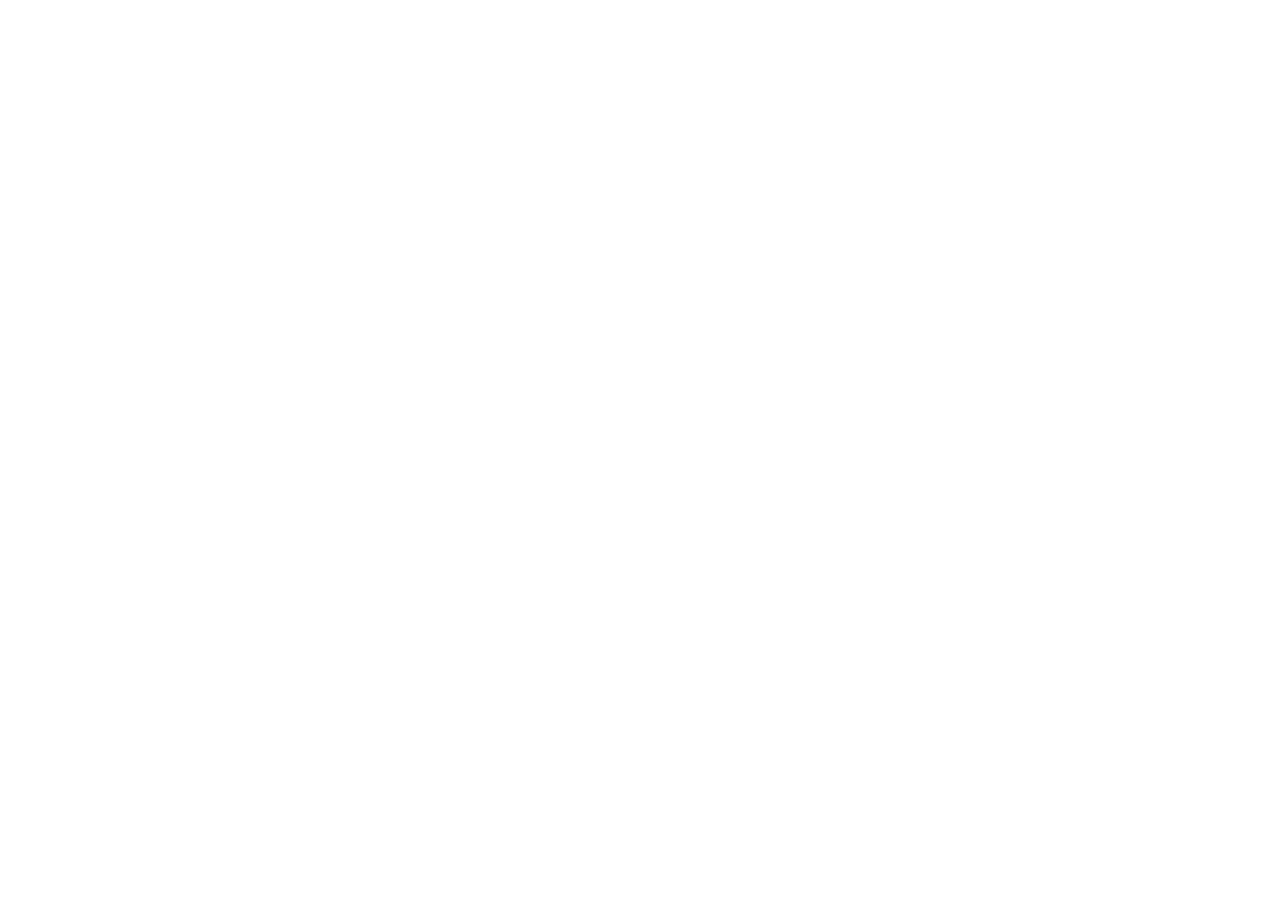
==== cadastro.html @ ee6f876b "Update cadastro.html" ====
<!DOCTYPE html>
<html lang="pt-br">
<head>
  <meta charset="UTF-8">
  <meta name="viewport" content="width=device-width, initial-scale=1.0">
  <title>E ao Quadrado</title>
  <link href='https://fonts.googleapis.com/css?family=Jost' rel='stylesheet'>
</head>
<body>
  
</body>
</html>
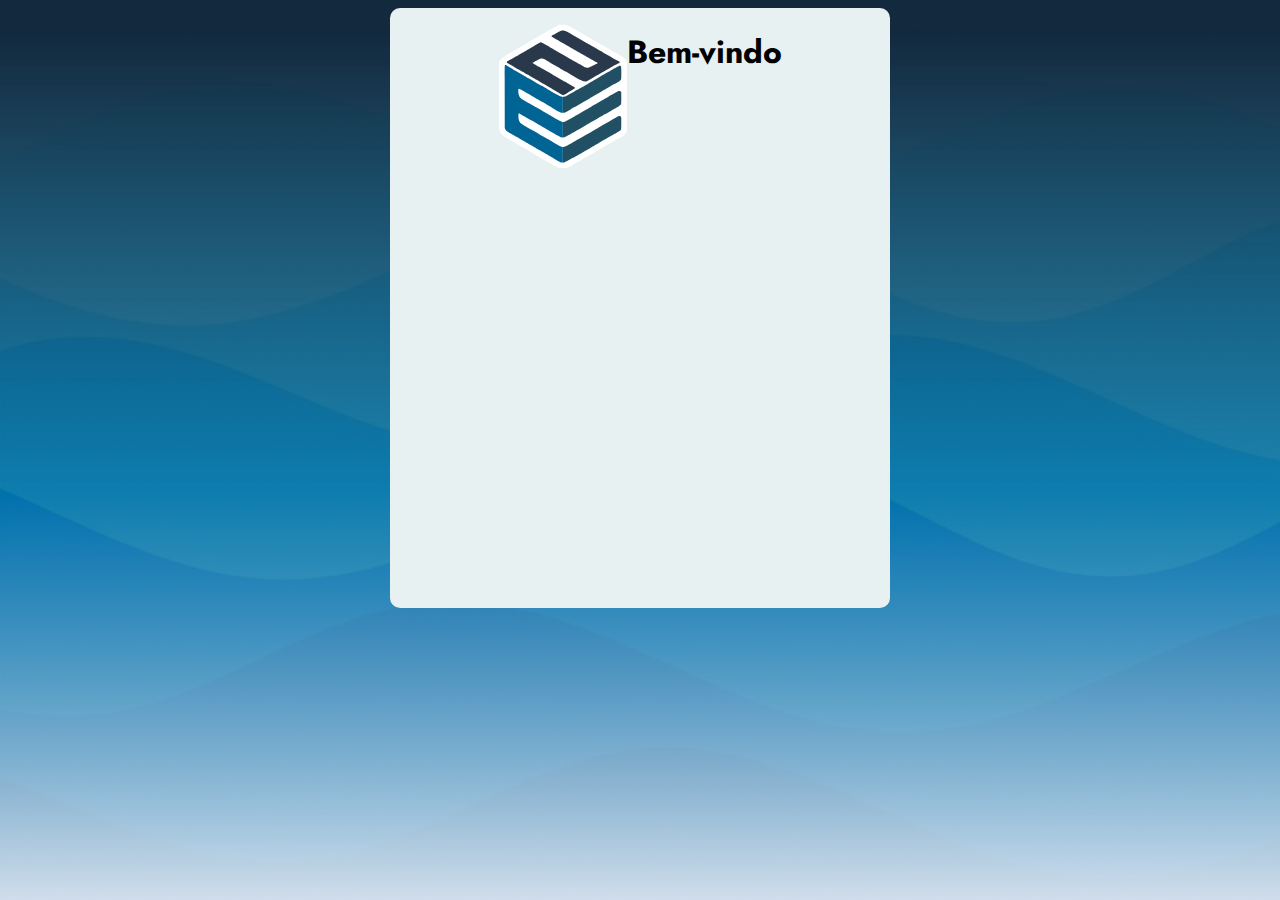
==== commit a81714e7: "adjustments and add some content in cadastro.html" ====
--- a/cadastro.html
+++ b/cadastro.html
@@ -1,12 +1,19 @@
 <!DOCTYPE html>
 <html lang="pt-br">
+
 <head>
+  <link rel="stylesheet" href="cadastro.css">
   <meta charset="UTF-8">
   <meta name="viewport" content="width=device-width, initial-scale=1.0">
   <title>E ao Quadrado</title>
   <link href='https://fonts.googleapis.com/css?family=Jost' rel='stylesheet'>
 </head>
-<body>
-  
+
+<body background="./assets/fundo.png">
+  <div class="quadrado">
+    <img src="./assets/logo.svg" class="logo">
+    <h1 class="Bem-vindo">Bem-vindo</h1>
+  </div>
 </body>
+
 </html>--- a/cadastro.css
+++ b/cadastro.css
@@ -0,0 +1,25 @@
+body {
+  font-family: 'Jost';
+  display: flex;
+  justify-content: center;
+}
+
+.quadrado {
+  display: flex;
+  align-items: center;
+  justify-content: center;
+  background-color: #E8F1F2;
+  height: 600px;
+  width: 500px;
+  border-radius: 10px;
+}
+
+.Bem-vindo {
+  align-self: flex-start;
+}
+
+.logo {
+  align-self: flex-start;
+  flex-direction: column;
+  padding-top: 1em;
+}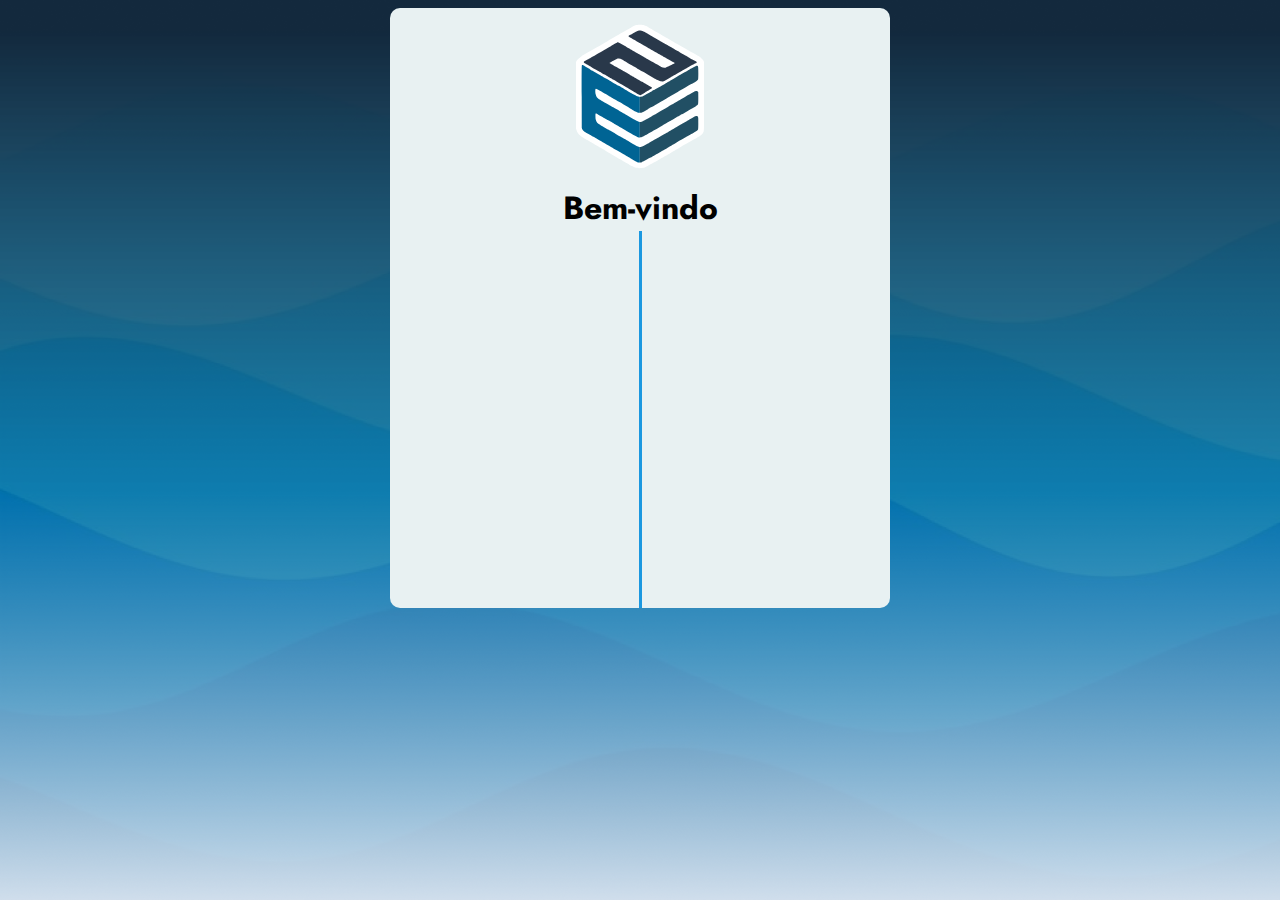
==== commit 0dac1a9b: "add some stuff" ====
--- a/cadastro.html
+++ b/cadastro.html
@@ -13,6 +13,7 @@
   <div class="quadrado">
     <img src="./assets/logo.svg" class="logo">
     <h1 class="Bem-vindo">Bem-vindo</h1>
+    <div class="separador"></div>
   </div>
 </body>
 
--- a/cadastro.css
+++ b/cadastro.css
@@ -7,19 +7,25 @@
 .quadrado {
   display: flex;
   align-items: center;
-  justify-content: center;
+  flex-direction: column;
   background-color: #E8F1F2;
   height: 600px;
   width: 500px;
   border-radius: 10px;
 }
 
-.Bem-vindo {
-  align-self: flex-start;
+.logo {
+  flex-direction: column;
+  padding-top: 1em;
 }
 
-.logo {
-  align-self: flex-start;
-  flex-direction: column;
-  padding-top: 1em;
+.Bem-vindo {
+  margin: 0;
+  padding-top: 0.5em;
+}
+
+.separador {
+  width: 3px;
+  height: 555px;
+  background: #1B98E0;
 }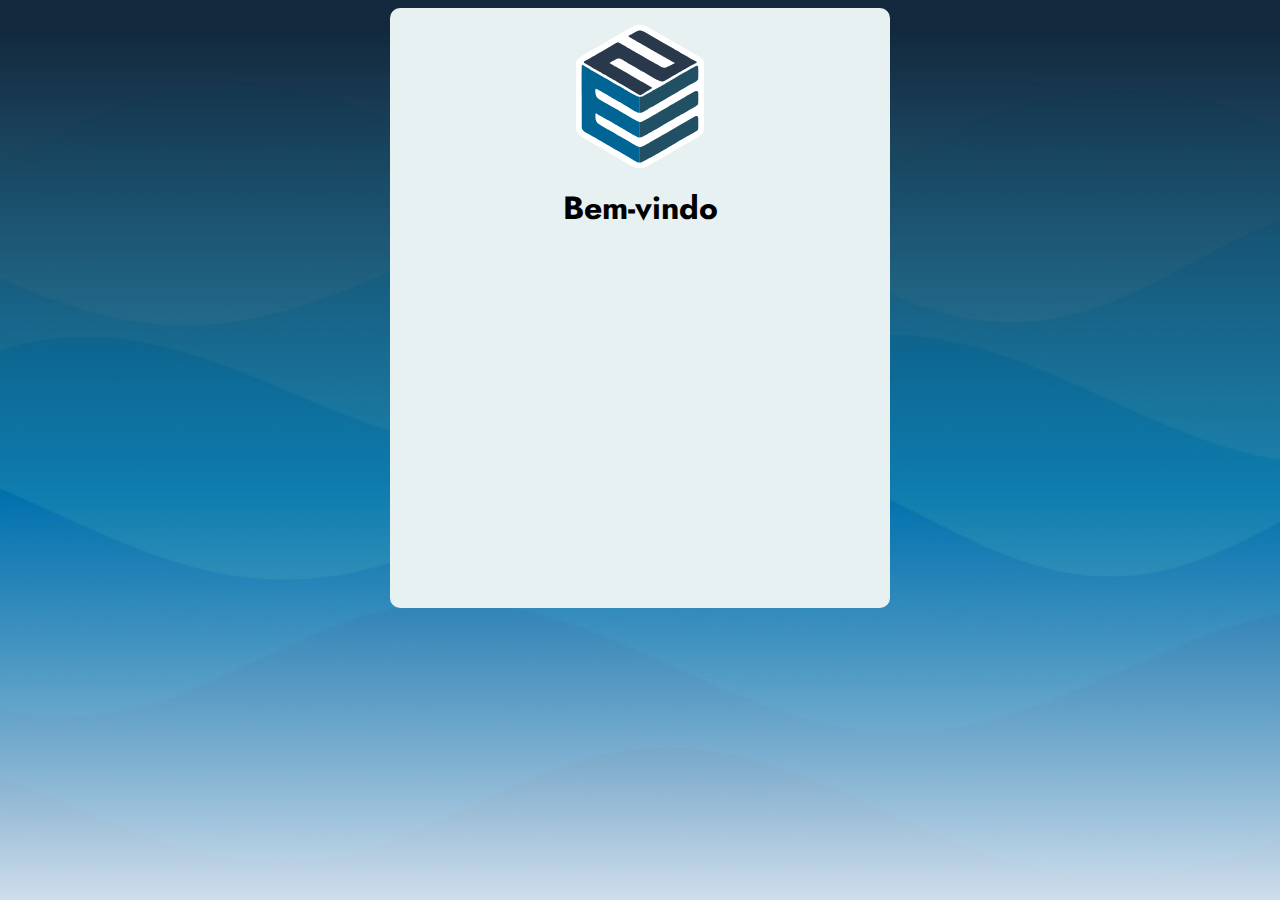
==== commit ef6f6317: "A" ====
--- a/cadastro.html
+++ b/cadastro.html
@@ -13,7 +13,6 @@
   <div class="quadrado">
     <img src="./assets/logo.svg" class="logo">
     <h1 class="Bem-vindo">Bem-vindo</h1>
-    <div class="separador"></div>
   </div>
 </body>
 
--- a/cadastro.css
+++ b/cadastro.css
@@ -15,8 +15,8 @@
 }
 
 .logo {
-  flex-direction: column;
   padding-top: 1em;
+  margin: 0ç
 }
 
 .Bem-vindo {
@@ -24,8 +24,3 @@
   padding-top: 0.5em;
 }
 
-.separador {
-  width: 3px;
-  height: 555px;
-  background: #1B98E0;
-}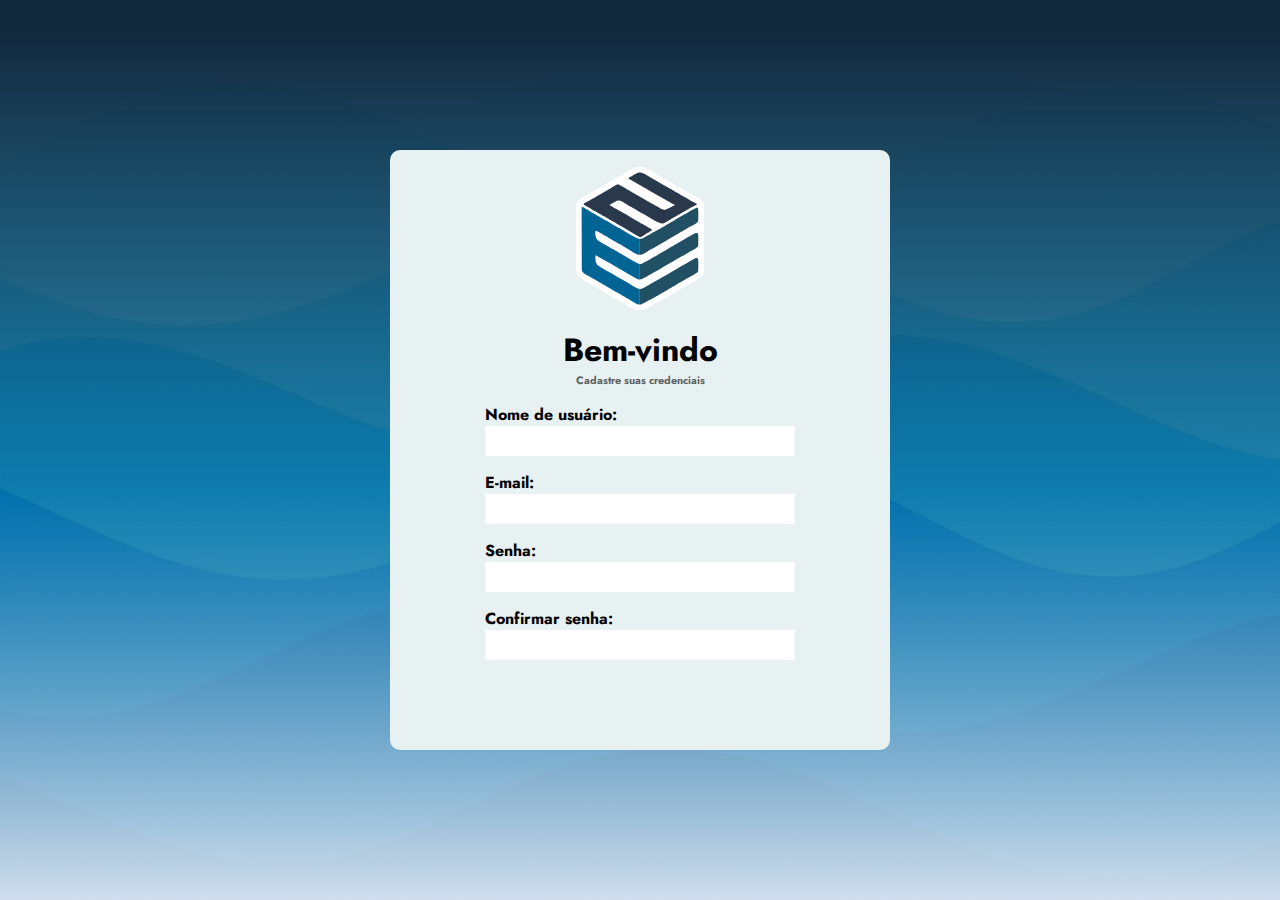
==== commit 3ad29290: "adjust stuff" ====
--- a/cadastro.html
+++ b/cadastro.html
@@ -3,6 +3,7 @@
 
 <head>
   <link rel="stylesheet" href="cadastro.css">
+  <link rel="shortcut icon" href="./assets/logo.ico" type="image/x-icon">
   <meta charset="UTF-8">
   <meta name="viewport" content="width=device-width, initial-scale=1.0">
   <title>E ao Quadrado</title>
@@ -13,6 +14,18 @@
   <div class="quadrado">
     <img src="./assets/logo.svg" class="logo">
     <h1 class="Bem-vindo">Bem-vindo</h1>
+    <h6 class="cadastro">Cadastre suas credenciais</h6>
+
+    <form>
+      <label for="usuario"><h4>Nome de usuário:</label><br>
+      <input type="text" id="usuario" name="usuario" class="usuario"><br>
+      <label for="email"><h4>E-mail:</label><br>
+      <input type="text" id="email" name="email" class="email"><br>
+      <label for="senha"><h4>Senha:</label><br>
+      <input type="password" id="senha" name="senha" class="senha">
+      <label for="senha"><h4>Confirmar senha:</label><br>
+      <input type="password" id="senha" name="senha" class="senha">
+    </form>
   </div>
 </body>
 
--- a/cadastro.css
+++ b/cadastro.css
@@ -2,6 +2,17 @@
   font-family: 'Jost';
   display: flex;
   justify-content: center;
+  align-items: center;
+  background-position: fixed;
+  background-repeat: no-repeat;
+  min-height: 100vh;
+  margin: 0px;
+}
+
+input{
+  border-color: black;
+  margin: 0px;
+  padding: 5px;
 }
 
 .quadrado {
@@ -11,16 +22,54 @@
   background-color: #E8F1F2;
   height: 600px;
   width: 500px;
+  max-height: 825px;
+  max-width: 715px;
   border-radius: 10px;
 }
 
 .logo {
   padding-top: 1em;
-  margin: 0ç
+  margin: 0px;
 }
 
 .Bem-vindo {
-  margin: 0;
+  margin: 0px;
+  padding: 0px;
   padding-top: 0.5em;
 }
 
+.cadastro {
+  margin: 0px;
+  opacity: 60%;
+}
+
+.email{
+  border: 0px;
+  margin: 0px;
+  width: 300px;
+  height: 20px;
+  max-width: 500px;
+  max-height: 300px;
+}
+
+.senha {
+  border: 0px;
+  margin: 0px;
+  width: 300px;
+  height: 20px;
+  max-width: 500px;
+  max-height: 300px;
+}
+
+.usuario {
+  border: 0px;
+  margin: 0px;
+  width: 300px;
+  height: 20px;
+  max-width: 500px;
+  max-height: 300px;
+}
+
+h4{
+  margin-top: 15px;
+}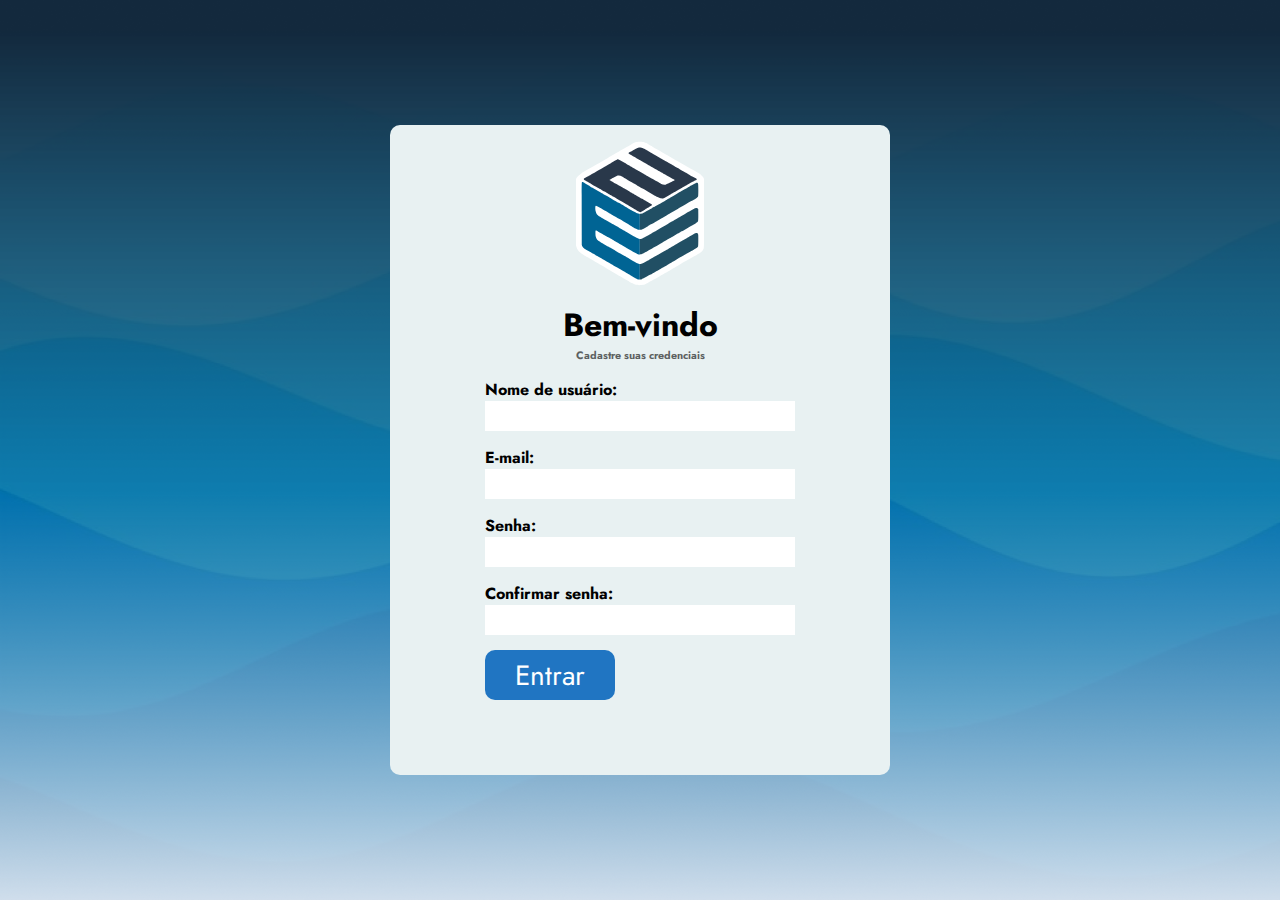
==== commit 4b991dd9: "finishing cadastro" ====
--- a/cadastro.html
+++ b/cadastro.html
@@ -26,6 +26,8 @@
       <label for="senha"><h4>Confirmar senha:</label><br>
       <input type="password" id="senha" name="senha" class="senha">
     </form>
+
+    <button class="entrar">Entrar</button>
   </div>
 </body>
 
--- a/cadastro.css
+++ b/cadastro.css
@@ -20,7 +20,7 @@
   align-items: center;
   flex-direction: column;
   background-color: #E8F1F2;
-  height: 600px;
+  height: 650px;
   width: 500px;
   max-height: 825px;
   max-width: 715px;
@@ -72,4 +72,21 @@
 
 h4{
   margin-top: 15px;
+}
+
+.entrar {
+  margin-top: 15px;
+  display: flex;
+  align-items: center;
+  justify-content: center;
+  cursor: pointer;
+  border: 0;
+  font-family: 'Jost';
+  font-weight: 400;
+  font-size: 28px;
+  color: white;
+  width: 130px;
+  height: 50px;
+  border-radius: 10px;
+  background: #2075C2;
 }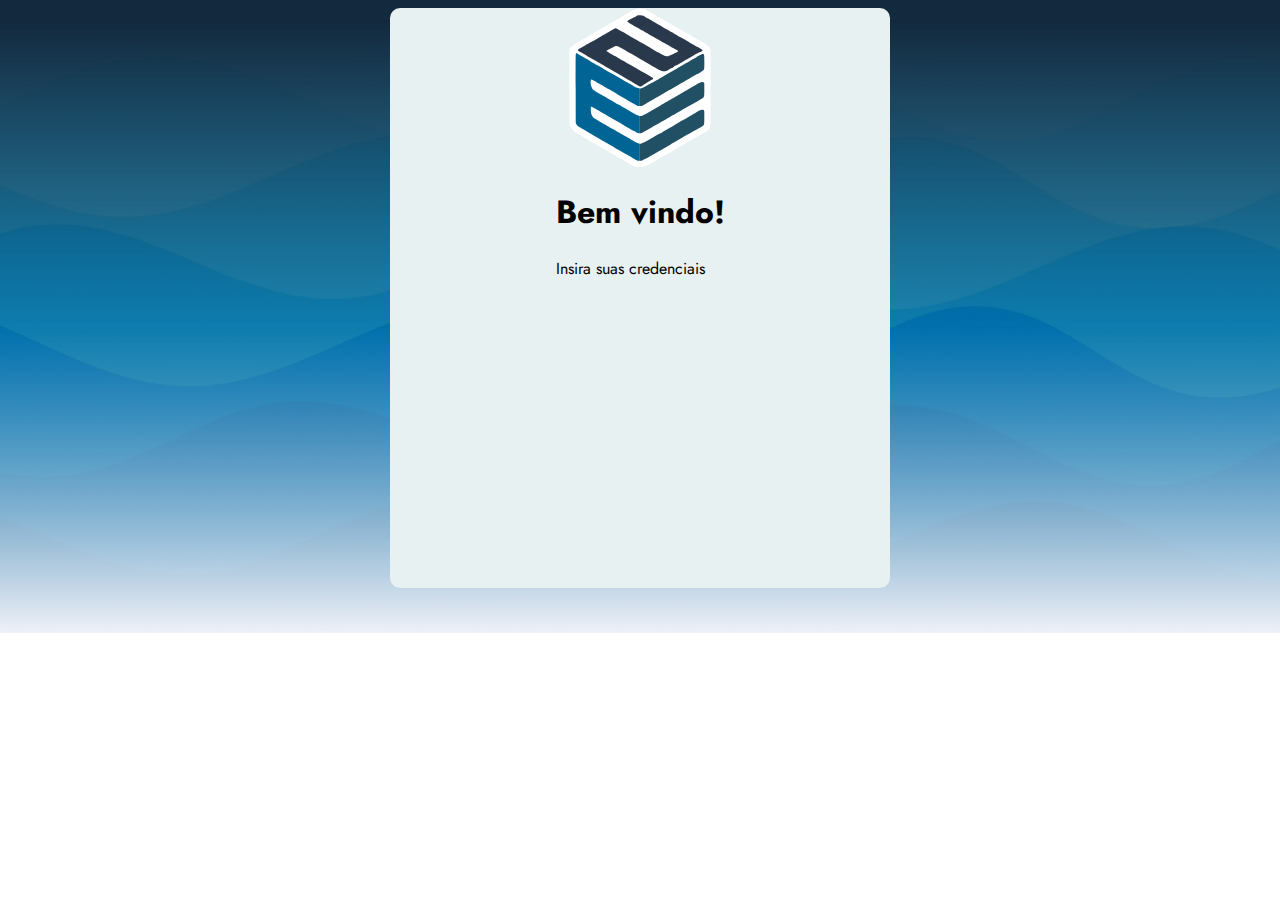
==== commit a3dd9f0f: "remaking cadastro" ====
--- a/cadastro.html
+++ b/cadastro.html
@@ -1,34 +1,25 @@
 <!DOCTYPE html>
 <html lang="pt-br">
+  <head>
+    <meta charset="UTF-8">
+    <meta name="viewport" content="width=device-width, initial-scale=1.0">
+    <title>E ao quadrado</title>
+    <link rel="preconnect" href="https://fonts.googleapis.com">
+    <link rel="preconnect" href="https://fonts.gstatic.com" crossorigin>
+    <link href="https://fonts.googleapis.com/css2?family=Jost:ital,wght@0,100..900;1,100..900&display=swap" rel="stylesheet">
+    <link rel="stylesheet" href="./cadastro/cadastro.css">
+    <link rel="shortcut icon" href="./assets/logo.ico" type="image/x-icon">
+  </head>
+<body background="assets/fundo.png">
+  <div class="quadrado">
 
-<head>
-  <link rel="stylesheet" href="cadastro.css">
-  <link rel="shortcut icon" href="./assets/logo.ico" type="image/x-icon">
-  <meta charset="UTF-8">
-  <meta name="viewport" content="width=device-width, initial-scale=1.0">
-  <title>E ao Quadrado</title>
-  <link href='https://fonts.googleapis.com/css?family=Jost' rel='stylesheet'>
-</head>
+    <img src="assets/logo.svg" class="logo">
+    
+    <div class="text">
+      <h1 class="bemvindo">Bem vindo!</h1>
+      <p class="credenciais">Insira suas credenciais</p>
+    </div>
 
-<body background="./assets/fundo.png">
-  <div class="quadrado">
-    <img src="./assets/logo.svg" class="logo">
-    <h1 class="Bem-vindo">Bem-vindo</h1>
-    <h6 class="cadastro">Cadastre suas credenciais</h6>
-
-    <form>
-      <label for="usuario"><h4>Nome de usuário:</label><br>
-      <input type="text" id="usuario" name="usuario" class="usuario"><br>
-      <label for="email"><h4>E-mail:</label><br>
-      <input type="text" id="email" name="email" class="email"><br>
-      <label for="senha"><h4>Senha:</label><br>
-      <input type="password" id="senha" name="senha" class="senha">
-      <label for="senha"><h4>Confirmar senha:</label><br>
-      <input type="password" id="senha" name="senha" class="senha">
-    </form>
-
-    <button class="entrar">Entrar</button>
   </div>
 </body>
-
 </html>--- a/cadastro/cadastro.css
+++ b/cadastro/cadastro.css
@@ -0,0 +1,92 @@
+body {
+  display:flex;
+  justify-content: center;
+  align-items: center;
+  background-repeat: no-repeat;
+  background-size: cover;
+  font-family: "Jost", sans-serif;
+}
+
+input{
+  margin: 0px;
+  padding: 5px;
+  border: 0px;
+}
+
+.quadrado {
+  font-family: "Jost", sans-serif;
+  display: flex;
+  align-items: center;
+  flex-direction: column;
+  background-color: #E8F1F2;
+  height: 580px;
+  width: 500px;
+  max-height: 825px;
+  max-width: 715px;
+  border-radius: 10px;
+}
+
+.logo {
+  margin: 0px;
+  height: 160px;
+  width: 160px;
+}
+
+.Bem-vindo {
+  margin: 0px;
+  padding: 0px;
+}
+
+.cadastro {
+  margin: 0px;
+  opacity: 60%;
+}
+
+.email{
+  border: 0px;
+  margin: 0px;
+  width: 300px;
+  height: 20px;
+  max-width: 500px;
+  max-height: 300px;
+}
+
+.senha {
+  border: 0px;
+  margin: 0px;
+  width: 300px;
+  height: 20px;
+  max-width: 500px;
+  max-height: 300px;
+}
+
+.usuario {
+  border: 0px;
+  margin: 0px;
+  width: 300px;
+  height: 20px;
+  max-width: 500px;
+  max-height: 300px;
+}
+
+h4{
+  margin-top: 15px;
+}
+
+.entrar {
+  margin-top: 20px;
+  display: flex;
+  margin-left: 90px;
+  align-items: center;
+  justify-content: center;
+  cursor: pointer;
+  border: 0;
+  font-family: 'Jost';
+  font-weight: 400;
+  font-size: 28px;
+  color: white;
+  width: 130px;
+  height: 50px;
+  border-radius: 10px;
+  background: #2075C2;
+}